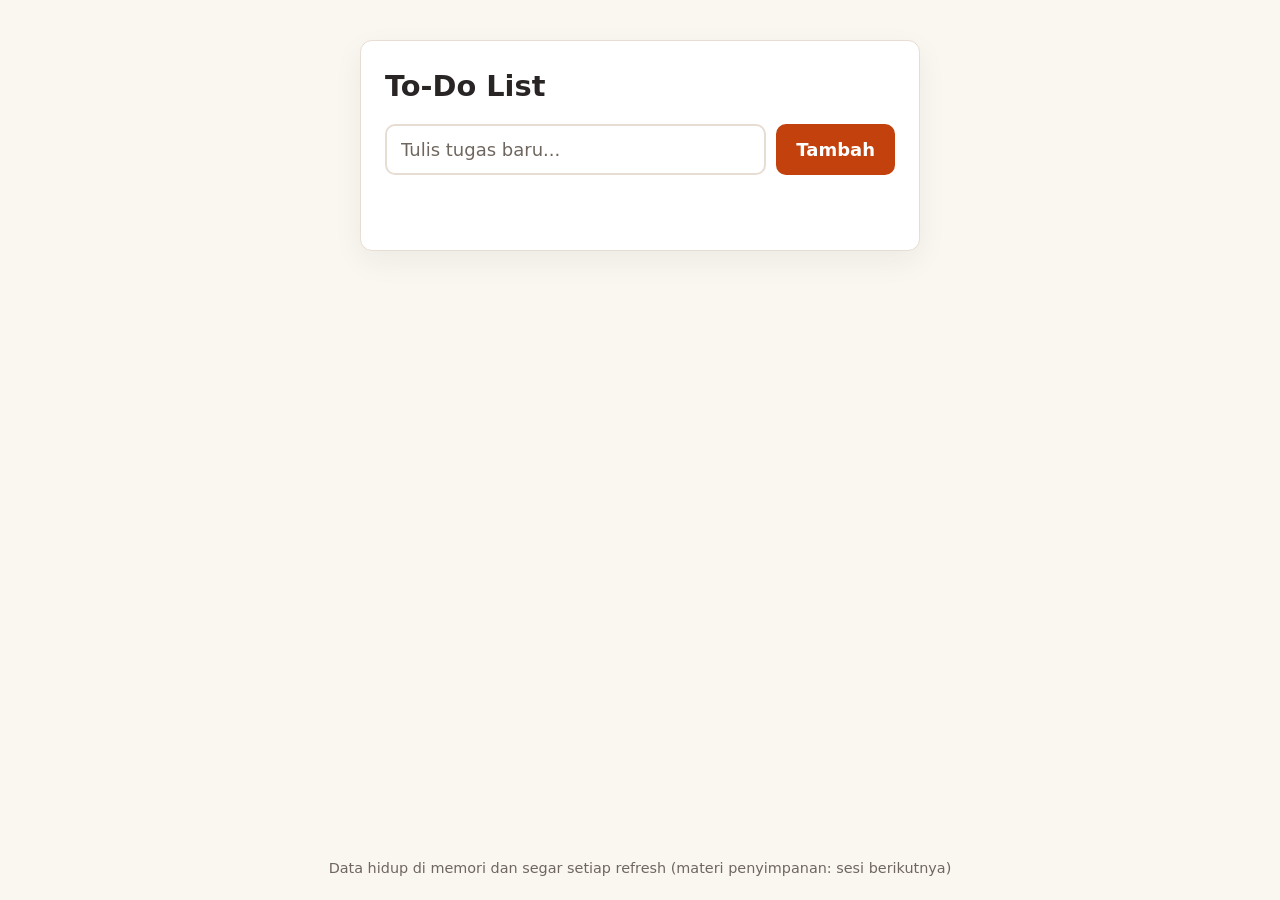
==== index.html @ 34b76e56 "Template inti: index.html, css/style.css, starter js/app.js" ====
<!DOCTYPE html>
<html lang="id">
<head>
  <meta charset="UTF-8">
  <meta name="viewport" content="width=device-width, initial-scale=1">
  <meta name="description" content="Latihan live coding: To-Do List dengan DOM Manipulation JavaScript murni.">
  <title>To-Do List</title>
  <link rel="stylesheet" href="css/style.css">
</head>
<body>
  <main class="kartu">
    <h1>To-Do List</h1>

    <form id="todo-form">
      <label class="sr-only" for="todo-input">Tulis tugas baru</label>
      <input id="todo-input" type="text" placeholder="Tulis tugas baru..." autocomplete="off">
      <button type="submit">Tambah</button>
    </form>

    <p id="jumlah-tugas"></p>

    <ul id="todo-list"></ul>
  </main>

  <footer>
    <small>Data hidup di memori dan segar setiap refresh (materi penyimpanan: sesi berikutnya)</small>
  </footer>

  <script src="js/app.js"></script>
</body>
</html>
---- css/style.css ----
/* ============================================================
   TO-DO LIST - css/style.css
   Gaya tampilan template live coding DOM Manipulation.
   Kamu tidak perlu menyentuh file ini selama sesi: seluruh
   pekerjaan kita ada di js/app.js. File ini hanya memastikan
   hasil kodemu tampil rapi di layar laptop dan proyektor.
   ============================================================ */

:root {
  --bg: #faf6f0;          /* putih hangat */
  --kartu: #ffffff;
  --garis: #e7ddd2;
  --teks: #292524;
  --teks-redup: #6f675f;
  --aksen: #c2410c;       /* satu warna aksen */
  --aksen-gelap: #9a3412;
  --aksen-lembut: #fdeee3;
  --bahaya: #b42318;      /* khusus tombol Hapus */
  --bahaya-lembut: #fee4e2;
  --radius: 12px;
}

html {
  /* 112.5% = 18px: ukuran dasar nyaman dibaca di proyektor */
  font-size: 112.5%;
}

* {
  box-sizing: border-box;
}

body {
  margin: 0;
  min-height: 100vh;
  display: flex;
  flex-direction: column;
  font-family: system-ui, -apple-system, "Segoe UI", Roboto,
    "Helvetica Neue", Arial, sans-serif;
  line-height: 1.5;
  color: var(--teks);
  background-color: var(--bg);
}

/* Label form: hadir untuk pembaca layar, tak terlihat mata */
.sr-only {
  position: absolute;
  width: 1px;
  height: 1px;
  padding: 0;
  margin: -1px;
  overflow: hidden;
  clip: rect(0 0 0 0);
  white-space: nowrap;
  border: 0;
}

/* ---------- Kartu utama ---------- */

.kartu {
  width: 100%;
  max-width: 560px;
  margin: 40px auto;
  padding: 28px 24px 24px;
  background: var(--kartu);
  border: 1px solid var(--garis);
  border-radius: var(--radius);
  box-shadow: 0 10px 30px rgba(41, 37, 36, 0.06);
}

h1 {
  margin: 0 0 20px;
  font-size: 1.6rem;
  line-height: 1.2;
}

/* ---------- Form tambah tugas ---------- */

#todo-form {
  display: flex;
  gap: 10px;
}

#todo-input {
  flex: 1;
  min-width: 0;
  padding: 10px 14px;
  font: inherit;
  color: inherit;
  background: #ffffff;
  border: 2px solid var(--garis);
  border-radius: 10px;
  transition: border-color 150ms ease;
}

#todo-input::placeholder {
  color: var(--teks-redup);
}

#todo-input:focus {
  border-color: var(--aksen);
}

#todo-form button {
  min-height: 44px;
  padding: 10px 20px;
  font: inherit;
  font-weight: 600;
  color: #ffffff;
  background: var(--aksen);
  border: none;
  border-radius: 10px;
  cursor: pointer;
  transition: background-color 150ms ease;
}

#todo-form button:hover {
  background: var(--aksen-gelap);
}

/* ---------- Papan skor (diisi sejak M6) ---------- */

#jumlah-tugas {
  min-height: 1.5em;
  margin: 14px 0 12px;
  font-size: 0.95rem;
  color: var(--teks-redup);
}

/* ---------- Daftar tugas ---------- */

#todo-list {
  display: flex;
  flex-direction: column;
  gap: 10px;
  margin: 0;
  padding: 0;
  list-style: none;
}

#todo-list li {
  display: flex;
  flex-wrap: wrap;
  align-items: center;
  gap: 8px;
  padding: 10px 14px;
  background: #fdfbf8;
  border: 1px solid var(--garis);
  border-radius: 10px;
  animation: muncul 150ms ease;
}

/* Dorong kelompok tombol ke kanan tanpa menyentuh app.js */
#todo-list li button:first-of-type {
  margin-left: auto;
}

/* Tugas selesai: tercoret dan redup, tetap terlihat */
#todo-list li.done {
  color: var(--teks-redup);
  background: #f7f4ef;
  text-decoration: line-through;
}

/* Daftar kosong: satu kalimat ramah, bukan area hampa */
#todo-list li.empty {
  display: block;
  padding: 18px 14px;
  text-align: center;
  color: var(--teks-redup);
  background: transparent;
  border-style: dashed;
  animation: none;
}

/* ---------- Tombol aksi pada tiap tugas ---------- */

#todo-list button {
  min-height: 44px;
  padding: 6px 12px;
  font: inherit;
  font-size: 0.9rem;
  color: var(--teks);
  background: #ffffff;
  border: 1.5px solid var(--garis);
  border-radius: 8px;
  cursor: pointer;
  transition: background-color 150ms ease, border-color 150ms ease;
}

#todo-list button:hover {
  background: #f3ece4;
  border-color: #d3c5b2;
}

#todo-list button.tombol-selesai {
  color: var(--aksen-gelap);
  border-color: #efcdb6;
}

#todo-list button.tombol-selesai:hover {
  background: var(--aksen-lembut);
  border-color: var(--aksen);
}

#todo-list button.tombol-hapus {
  color: var(--bahaya);
  border-color: #f0c1bc;
}

#todo-list button.tombol-hapus:hover {
  background: var(--bahaya-lembut);
  border-color: var(--bahaya);
}

/* ---------- Fokus keyboard ---------- */

#todo-input:focus-visible,
button:focus-visible {
  outline: 3px solid var(--aksen);
  outline-offset: 2px;
}

/* ---------- Footer ---------- */

footer {
  margin-top: auto;
  padding: 12px 16px 20px;
  text-align: center;
  color: var(--teks-redup);
}

footer small {
  font-size: 0.8rem;
}

/* ---------- Animasi kemunculan item ---------- */

@keyframes muncul {
  from {
    opacity: 0;
    transform: translateY(4px);
  }
  to {
    opacity: 1;
    transform: none;
  }
}

@media (prefers-reduced-motion: reduce) {
  * {
    animation: none !important;
    transition: none !important;
  }
}

/* ---------- Layar sempit ---------- */

@media (max-width: 420px) {
  .kartu {
    margin: 16px auto;
    padding: 20px 16px;
  }
}
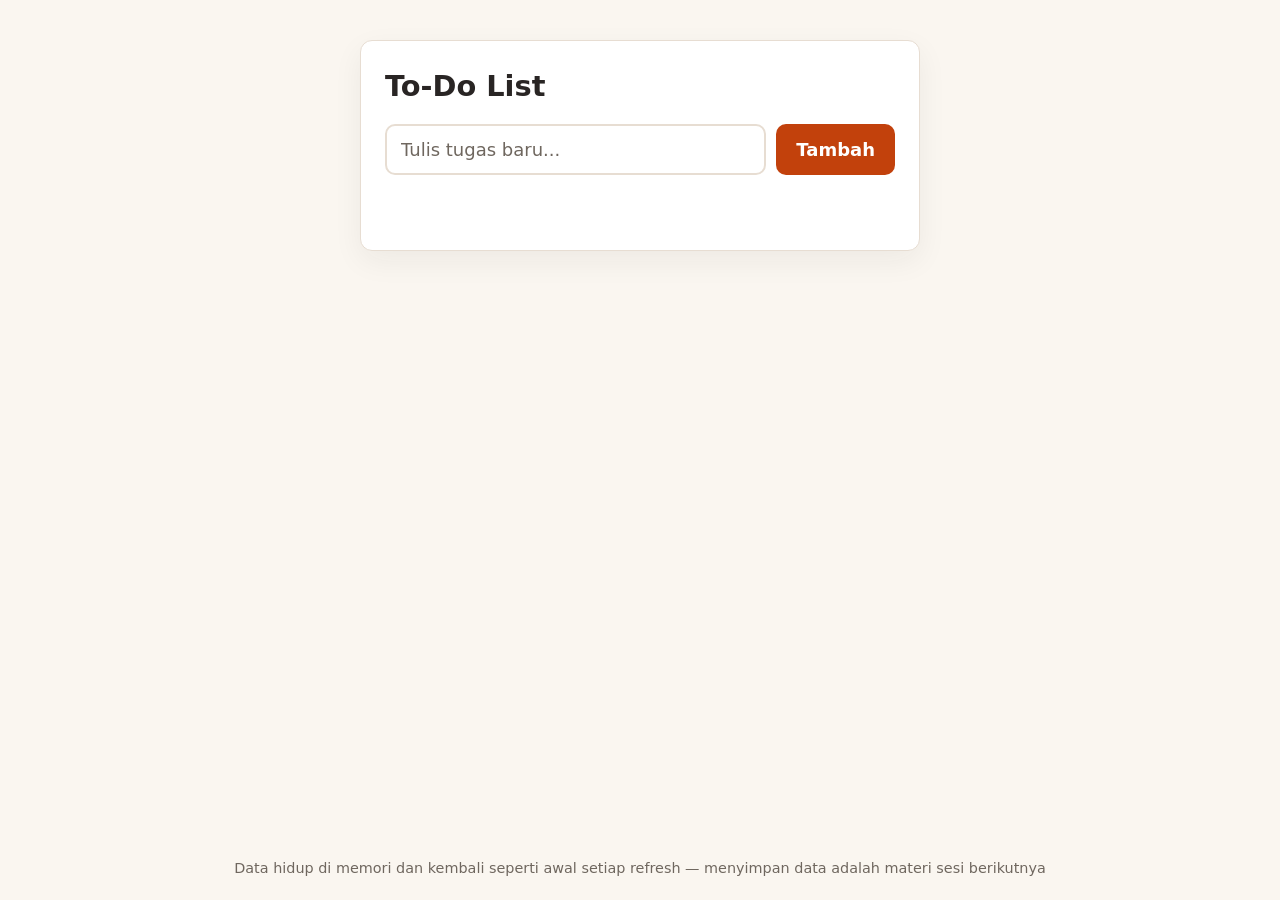
==== commit 8679f2d1: "Rapikan pembahasaan teks template To-Do Hitlab - README & latihan-1: "safar kartu jurus" -> "jelajah" ====
--- a/index.html
+++ b/index.html
@@ -23,7 +23,7 @@
   </main>
 
   <footer>
-    <small>Data hidup di memori dan segar setiap refresh (materi penyimpanan: sesi berikutnya)</small>
+    <small>Data hidup di memori dan kembali seperti awal setiap refresh — menyimpan data adalah materi sesi berikutnya</small>
   </footer>
 
   <script src="js/app.js"></script>
